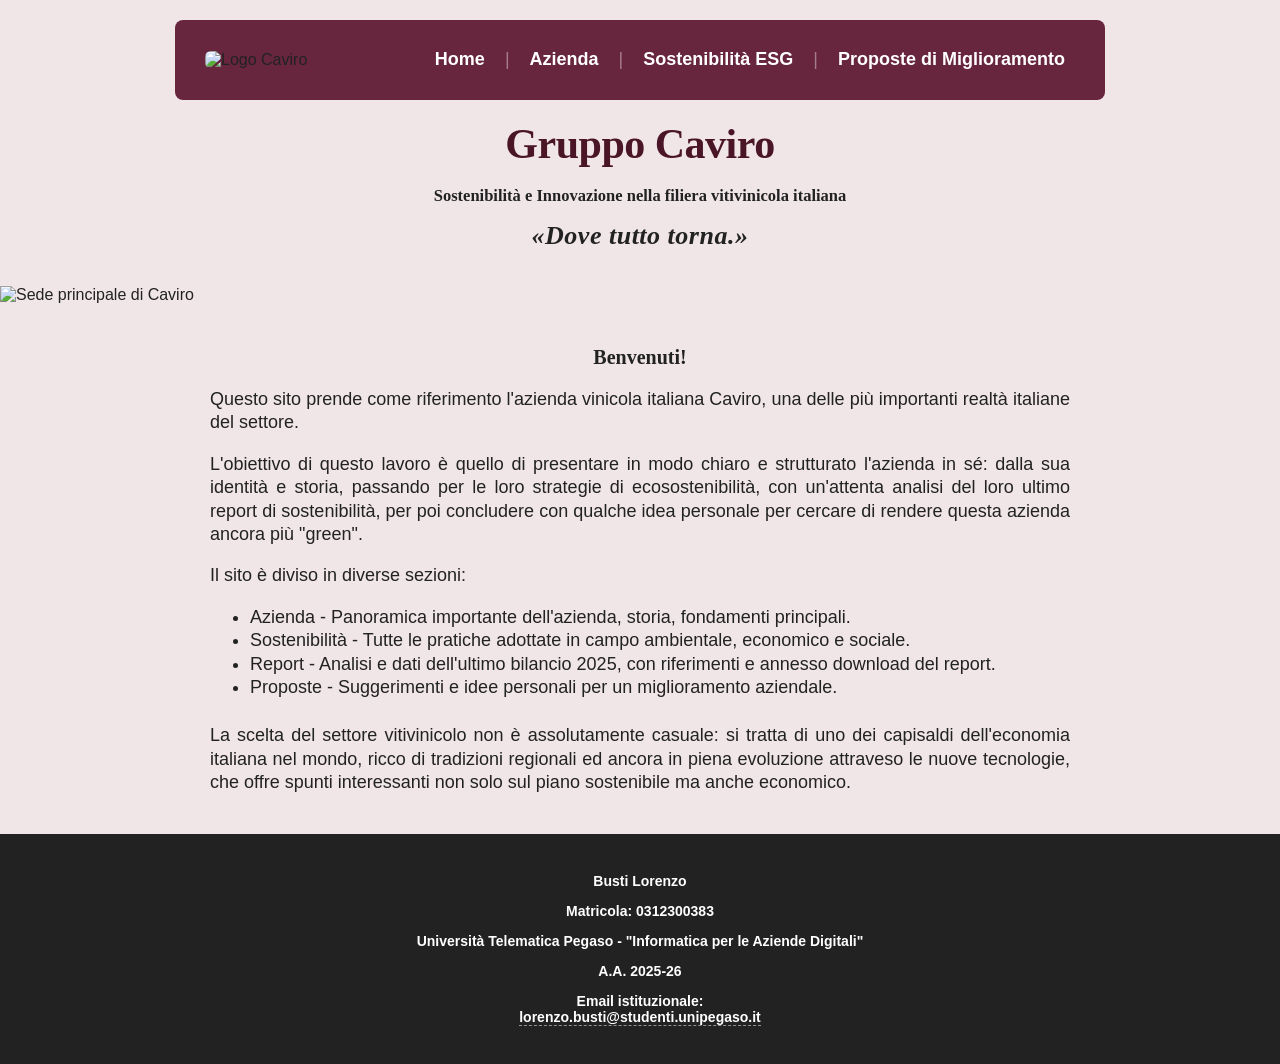
==== index.html @ b3fda52a "Add files via upload" ====
<!DOCTYPE html>
<html>
    <head>
        <meta charset="UTF-8">
        <meta name="viewport" content="width=device-width, intial-scale=1.0">
        <title>Gruppo Caviro</title>
        <meta name="description" content="Sito dedicato all'analisi del Report di Sostenibilità del Gruppo Caviro e alle attività ESG nel settore vitivinicolo italiano.">
        <meta name="author" content="Lorenzo Busti">
        <link rel="stylesheet" href="style.css">
    </head> 
    <body>
        <!-- Navbar-->
        <nav>
            <img src="immagini/logo-caviro.png" alt="Logo Caviro">
                <ul>
                    <li><a href="index.html" class="active">Home</a></li>
                    <span class="divisore">|</span>
                    <li><a href="azienda.html">Azienda</a></li>
                    <span class="divisore">|</span>
                    <li><a href="sostenibilità.html">Sostenibilità ESG</a></li>
                    <span class="divisore">|</span>
                    <li><a href="proposte.html">Proposte di Miglioramento</a></li>
                </ul>
        </nav>
        <!-- Titolo, Logo, Slogan-->
        <header> 
            <h1>Gruppo Caviro</h1>
            <h4>Sostenibilità e Innovazione nella filiera vitivinicola italiana</h4>
            <p>«Dove tutto torna.»</p>
        </header>
        <img src="immagini/caviro-stabilimento.png" alt="Sede principale di Caviro" height="900" width="1377">
        <main>
            <!-- Piccola Introduzione -->
            <div class="intro">
                <h4>Benvenuti!</h4>
                <p>Questo sito prende come riferimento l'azienda vinicola italiana Caviro, una delle più importanti realtà italiane del settore.</p>
                <p>L'obiettivo di questo lavoro è quello di presentare in modo chiaro e strutturato l'azienda in sé: dalla sua identità e storia, passando per le loro strategie di ecosostenibilità, con un'attenta analisi del loro ultimo report di sostenibilità, per poi concludere con qualche idea personale per cercare di rendere questa azienda ancora più "green".</p>
                <p>Il sito è diviso in diverse sezioni:
                    <ul>
                        <li>Azienda - Panoramica importante dell'azienda, storia, fondamenti principali.</li>
                        <li>Sostenibilità - Tutte le pratiche adottate in campo ambientale, economico e sociale.</li>
                        <li>Report - Analisi e dati dell'ultimo bilancio 2025, con riferimenti e annesso download del report.</li>
                        <li>Proposte - Suggerimenti e idee personali per un miglioramento aziendale.</li>
                    </ul>
                    <!-- Motivazioni scelta settore e azienda -->
                    <p>La scelta del settore vitivinicolo non è assolutamente casuale: si tratta di uno dei capisaldi dell'economia italiana nel mondo, ricco di tradizioni regionali ed ancora in piena evoluzione attraveso le nuove tecnologie, che offre spunti interessanti non solo sul piano sostenibile ma anche economico. </p>
                </p>
            </div>
        </main>
        
        <!-- Footer -->
        <footer>
            <div>
                <p>Busti Lorenzo</p>
                <p>Matricola: 0312300383</p>
                <p>Università Telematica Pegaso - "Informatica per le Aziende Digitali"</p>
                <p>A.A. 2025-26</p>
                <p>Email istituzionale:<br> <a href="mailto:lorenzo.busti@studenti.unipegaso.it">lorenzo.busti@studenti.unipegaso.it</a></p>
            </div>
        </footer>
    </body>
</html>
---- style.css ----
/* Sfondo per tutte le pagine */
body {
    background-color: #f0e6e8;
    color: #222222;
    font-family: Arial, Helvetica, sans-serif;
    margin: 0;
    padding: 0;
}
/* NAVBAR */
/* Stile del logo Caviro */
nav img {
    width: 160px;
    height: auto;
    display: block;
    border-radius: 6px; /* Ho voluto rendere i lati del loghino stondati */
}

/* Stile del contenitore principale della navbar */
nav {
    background-color: #68263E; /* Rosso Bordeaux che richiama il logo */
    padding: 0px 30px;
    display: flex; /* Logo e lista sulla stessa riga */
    align-items: center;
    margin-left: auto;
    justify-content: space-between;
    max-width: 870px;
    height: 80px;
    margin: 20px auto;
    border-radius: 8px;
    position: sticky;
    top: 0;
}

/* Stile dei link nella lista */
nav ul {
    list-style-type: none;
    margin: 0;
    padding: 0;
    display: flex;
    align-items: center;
    margin-left: auto;
    padding-right: 10px;
}

nav ul li {
    margin: 0;
    padding: 0;
    display: block;
}

/* Stile testi link */
nav ul li a {
    color: white;
    text-decoration: none;
    font-family: Arial, Helvetica, sans-serif;
    font-size: 18px;
    font-weight: bold;
    line-height: 1;
    display: inline-block;
}

/* Per dare un tocco più elegante ai link di navigabilità */
nav ul li a:hover {
    color: rgba(248, 245, 245, 0.832);
    transform: scale(1.10);
}

/* Stile divisore NAVBAR */
nav ul .divisore {
    color: rgba(255, 255, 255, 0.4);
    font-family: Arial, sans-serif;
    font-weight: normal;
    margin: 0 20px;
    user-select: none;
}

/* Contenuti centrali, titoli e immagini (SEZIONI) */
header p {
    font-family: Georgia, serif;
    font-size: 26px;
    font-style: italic;
    font-weight: bold;
    text-align: center;
    margin-top: 15px;
    margin-bottom: 35px;
    letter-spacing: 0.5px;
}
main div {
    max-width: 900px;
    margin: 40px auto;
    padding: 0 20px;
    box-sizing: border-box;

    font-family: Arial, Helvetica, sans-serif;
    font-size: 18px;
    line-height: 1.3;
    text-align: justify;

}
section {
    max-width: 900px;
    margin: 40px auto;
    padding: 0 20px;
    box-sizing: border-box;
}

section p, ul, ol {
    font-family: Arial, Helvetica, sans-serif;
    font-size: 18px;
    line-height: 1.3;
    margin-bottom: 25px;
    text-align: justify;
}
header {
    margin-top: 15px;
    margin-bottom: 25px;
    text-align: center;
}

h1 {
    color: #4a1527;
    font-family: Georgia, serif;
    font-size: 42px;
    font-weight: bold;
    letter-spacing: -0.5px;
    margin: 0 0 10px 0;
}

h2 {
    color: #68263E;
    font-family: Georgia, sans-serif;
    font-size: 30px;
    margin-top: 20px;
    margin-bottom: 15px;
    border-bottom: 2px solid #d1ccce;
    padding-bottom: 10px;
}

h3 {
    color: #551e32;
    font-family: Georgia, serif;
    font-size: 24px;
    font-weight: bold;
    text-align: center;
    margin-top: 30px;
    margin-bottom: 15px;
}

h4 {
    color: #222222;
    font-family: Georgia, serif;
    font-size: 20px;
    font-weight: bold;
    text-align: center;
    margin-top: 25px;
    margin-bottom: 15px;
}

header h4 {
    font-family: Georgia, serif;
    font-size: 16.5px;
    font-weight: bold;
    text-align: center;
    margin-top: 18px;
}

.blocco-immagine {
    max-width: 100%;
    margin: 35px auto;
    display: table;
} 

/* Stile per il bottone per il download del Report */
.btn-download {
    background-color: #68263E;
    color: #ffffff;
    text-decoration: none;
    font-family: Arial, sans-serif;
    font-weight: bold;
    font-size: 18px;
    padding: 14px 30px;
    border-radius: 6px;
    
    display: block;
    max-width: fit-content;
    margin: 40px auto;
    
    border: 2px solid #68263E;
    box-shadow: 0 4px 6px rgba(0, 0, 0, 0.08);
    transition: all 0.2s ease-in-out;
}

.btn-download:hover {
    background-color: #ffffff;
    color: #68263E;
    box-shadow: 0 6px 12px rgba(104, 38, 62, 0.15);

    transform: scale(1.04);
}

/* Footer di chiusura */
footer {
    background-color: #222222;
    color: #ffffff;
    text-align: center;
    padding: 25px 0;
    margin-top: 30px;
    font-size: 14px;
    font-weight: bold;
}

footer a {
    color: #ffffff;
    text-decoration: none;
    border-bottom: 1px dashed rgba(255, 255, 255, 0.5);
    transition: color 0.3s;
}
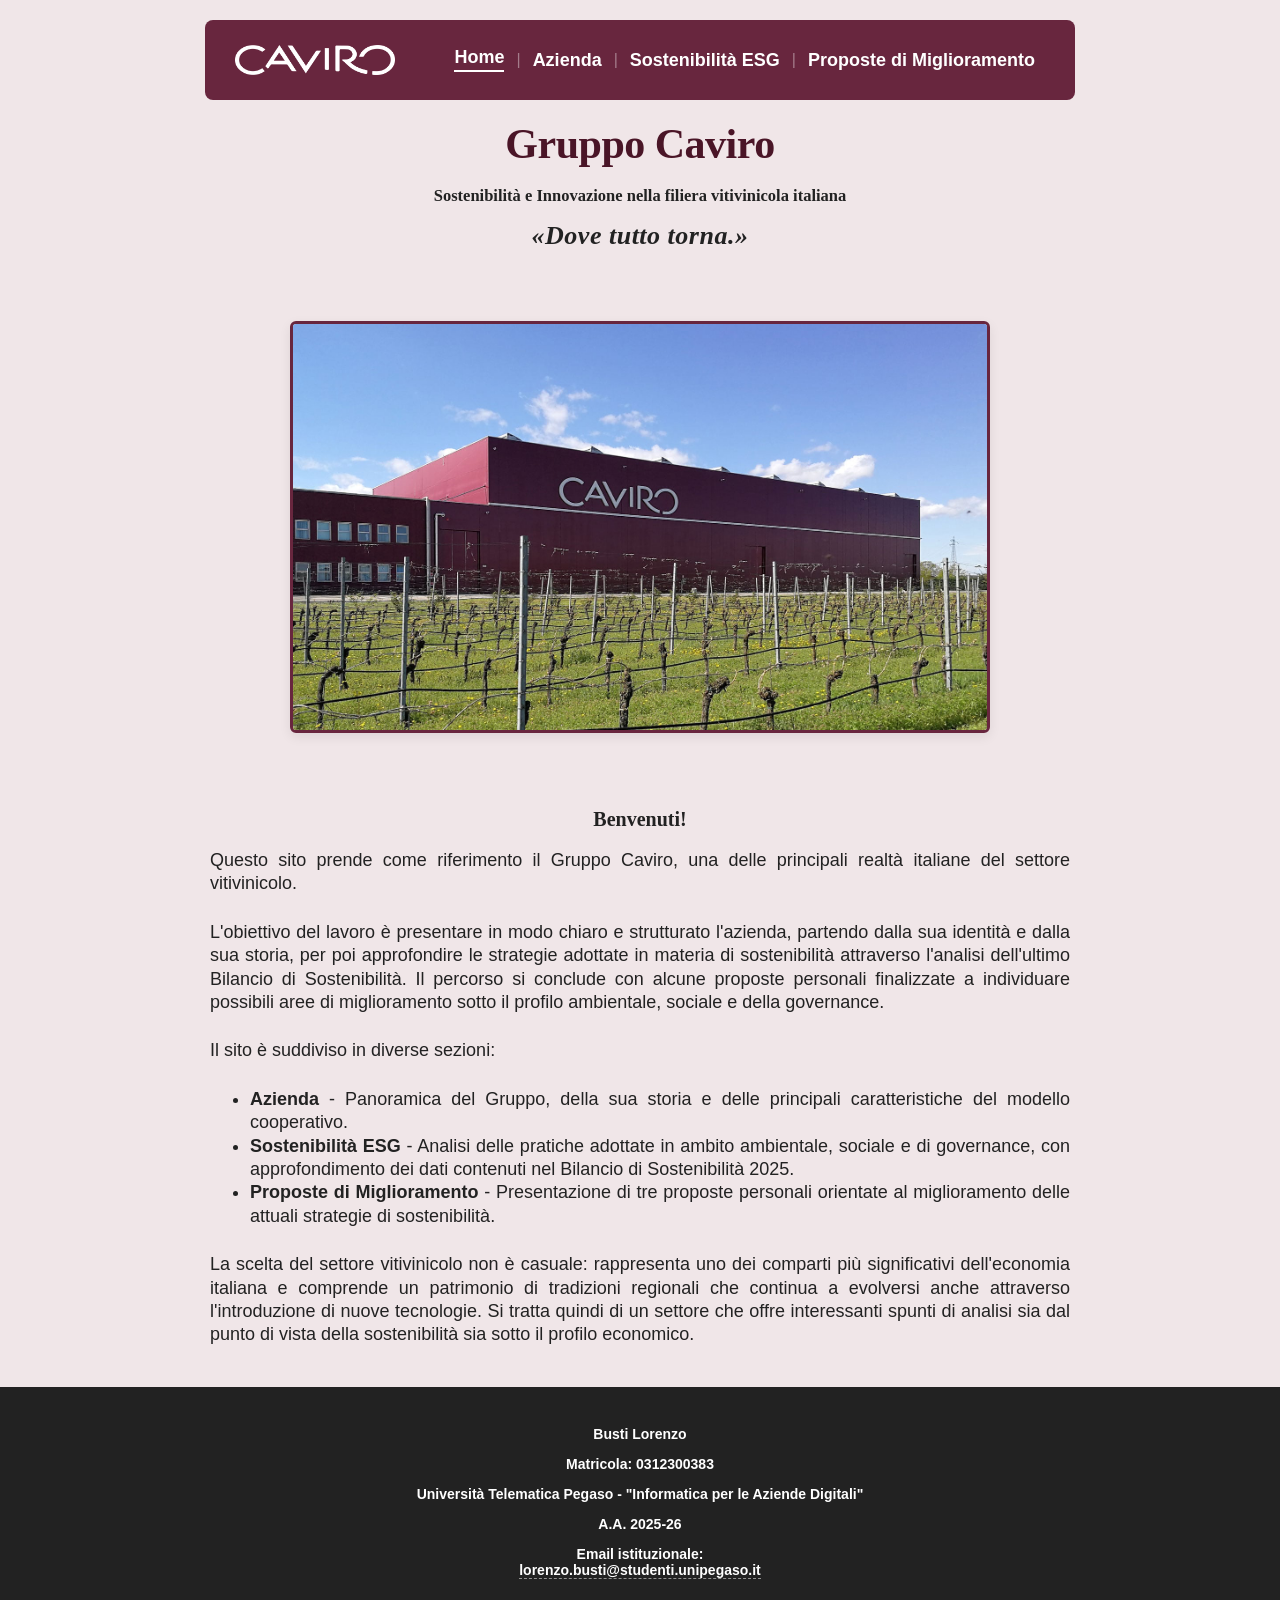
==== commit 394ef28d: "Add files via upload" ====
--- a/index.html
+++ b/index.html
@@ -1,54 +1,65 @@
 <!DOCTYPE html>
-<html>
+<html lang="it">
     <head>
         <meta charset="UTF-8">
-        <meta name="viewport" content="width=device-width, intial-scale=1.0">
+        <meta name="viewport" content="width=device-width, initial-scale=1.0">
         <title>Gruppo Caviro</title>
         <meta name="description" content="Sito dedicato all'analisi del Report di Sostenibilità del Gruppo Caviro e alle attività ESG nel settore vitivinicolo italiano.">
         <meta name="author" content="Lorenzo Busti">
         <link rel="stylesheet" href="style.css">
     </head> 
     <body>
-        <!-- Navbar-->
+        <!-- Navigazione principale -->
         <nav>
             <img src="immagini/logo-caviro.png" alt="Logo Caviro">
                 <ul>
                     <li><a href="index.html" class="active">Home</a></li>
-                    <span class="divisore">|</span>
+                    <li class="divisore">|</li>
                     <li><a href="azienda.html">Azienda</a></li>
-                    <span class="divisore">|</span>
+                    <li class="divisore">|</li>
                     <li><a href="sostenibilità.html">Sostenibilità ESG</a></li>
-                    <span class="divisore">|</span>
+                    <li class="divisore">|</li>
                     <li><a href="proposte.html">Proposte di Miglioramento</a></li>
                 </ul>
+                <!-- Menu di navigazione alternativo per smartphone -->
+                <details class="menu-mobile">
+                    <summary>☰ Menu</summary>
+
+                    <ul>
+                        <li><a href="index.html" class="active">Home</a></li>
+                        <li><a href="azienda.html">Azienda</a></li>
+                        <li><a href="sostenibilità.html">Sostenibilità ESG</a></li>
+                        <li><a href="proposte.html">Proposte di Miglioramento</a></li>
+                    </ul>
+                </details>
         </nav>
-        <!-- Titolo, Logo, Slogan-->
+        <!-- Intestazione della pagina -->
         <header> 
             <h1>Gruppo Caviro</h1>
             <h4>Sostenibilità e Innovazione nella filiera vitivinicola italiana</h4>
             <p>«Dove tutto torna.»</p>
         </header>
-        <img src="immagini/caviro-stabilimento.png" alt="Sede principale di Caviro" height="900" width="1377">
+        <!-- Immagine principale della Home -->
+        <div class="blocco-immagine immagine-home">
+            <img src="immagini/caviro-stabilimento.png" alt="Sede principale di Caviro">
+        </div>
         <main>
-            <!-- Piccola Introduzione -->
-            <div class="intro">
+            <!-- Introduzione al progetto -->
+            <section>
                 <h4>Benvenuti!</h4>
-                <p>Questo sito prende come riferimento l'azienda vinicola italiana Caviro, una delle più importanti realtà italiane del settore.</p>
-                <p>L'obiettivo di questo lavoro è quello di presentare in modo chiaro e strutturato l'azienda in sé: dalla sua identità e storia, passando per le loro strategie di ecosostenibilità, con un'attenta analisi del loro ultimo report di sostenibilità, per poi concludere con qualche idea personale per cercare di rendere questa azienda ancora più "green".</p>
-                <p>Il sito è diviso in diverse sezioni:
-                    <ul>
-                        <li>Azienda - Panoramica importante dell'azienda, storia, fondamenti principali.</li>
-                        <li>Sostenibilità - Tutte le pratiche adottate in campo ambientale, economico e sociale.</li>
-                        <li>Report - Analisi e dati dell'ultimo bilancio 2025, con riferimenti e annesso download del report.</li>
-                        <li>Proposte - Suggerimenti e idee personali per un miglioramento aziendale.</li>
-                    </ul>
-                    <!-- Motivazioni scelta settore e azienda -->
-                    <p>La scelta del settore vitivinicolo non è assolutamente casuale: si tratta di uno dei capisaldi dell'economia italiana nel mondo, ricco di tradizioni regionali ed ancora in piena evoluzione attraveso le nuove tecnologie, che offre spunti interessanti non solo sul piano sostenibile ma anche economico. </p>
-                </p>
-            </div>
+                <p>Questo sito prende come riferimento il Gruppo Caviro, una delle principali realtà italiane del settore vitivinicolo.</p>
+                <p>L'obiettivo del lavoro è presentare in modo chiaro e strutturato l'azienda, partendo dalla sua identità e dalla sua storia, per poi approfondire le strategie adottate in materia di sostenibilità attraverso l'analisi dell'ultimo Bilancio di Sostenibilità. Il percorso si conclude con alcune proposte personali finalizzate a individuare possibili aree di miglioramento sotto il profilo ambientale, sociale e della governance.</p>
+                <p>Il sito è suddiviso in diverse sezioni:</p>
+                <ul>
+                    <li><strong>Azienda</strong> - Panoramica del Gruppo, della sua storia e delle principali caratteristiche del modello cooperativo.</li>
+                    <li><strong>Sostenibilità ESG</strong> - Analisi delle pratiche adottate in ambito ambientale, sociale e di governance, con approfondimento dei dati contenuti nel Bilancio di Sostenibilità 2025.</li>
+                    <li><strong>Proposte di Miglioramento</strong> - Presentazione di tre proposte personali orientate al miglioramento delle attuali strategie di sostenibilità.</li>
+                </ul>
+                    <!-- Motivazioni della scelta del settore vitivinicolo -->
+                    <p>La scelta del settore vitivinicolo non è casuale: rappresenta uno dei comparti più significativi dell'economia italiana e comprende un patrimonio di tradizioni regionali che continua a evolversi anche attraverso l'introduzione di nuove tecnologie. Si tratta quindi di un settore che offre interessanti spunti di analisi sia dal punto di vista della sostenibilità sia sotto il profilo economico.</p>
+            </section>
         </main>
-        
-        <!-- Footer -->
+        <!-- Informazioni relative al Project Work -->
         <footer>
             <div>
                 <p>Busti Lorenzo</p>
--- a/style.css
+++ b/style.css
@@ -1,4 +1,12 @@
-/* Sfondo per tutte le pagine */
+/* Impostazioni generali */ 
+* {
+  box-sizing: border-box;
+}
+
+html {
+  scroll-behavior: smooth;
+}
+
 body {
     background-color: #f0e6e8;
     color: #222222;
@@ -6,20 +14,20 @@
     margin: 0;
     padding: 0;
 }
-/* NAVBAR */
+/* Barra di navigazione */
 /* Stile del logo Caviro */
 nav img {
     width: 160px;
     height: auto;
     display: block;
-    border-radius: 6px; /* Ho voluto rendere i lati del loghino stondati */
-}
+    border-radius: 6px; /* Arrotondamento degli angoli del logo */
+} 
 
 /* Stile del contenitore principale della navbar */
 nav {
-    background-color: #68263E; /* Rosso Bordeaux che richiama il logo */
+    background-color: #68263E; /* Bordeaux utilizzato come colore principale dell'interfaccia */
     padding: 0px 30px;
-    display: flex; /* Logo e lista sulla stessa riga */
+    display: flex; /* Disposizione orizzontale del logo e della navigazione */
     align-items: center;
     margin-left: auto;
     justify-content: space-between;
@@ -31,14 +39,14 @@
     top: 0;
 }
 
-/* Stile dei link nella lista */
+/* Disposizione della lista di navigazione */
 nav ul {
     list-style-type: none;
     margin: 0;
     padding: 0;
     display: flex;
     align-items: center;
-    margin-left: auto;
+    margin-left: 14px;
     padding-right: 10px;
 }
 
@@ -48,7 +56,7 @@
     display: block;
 }
 
-/* Stile testi link */
+/* Stile dei collegamenti di navigazione */
 nav ul li a {
     color: white;
     text-decoration: none;
@@ -57,24 +65,35 @@
     font-weight: bold;
     line-height: 1;
     display: inline-block;
-}
-
-/* Per dare un tocco più elegante ai link di navigabilità */
+    white-space: nowrap;
+}
+
+/* Evidenziazione della pagina attualmente visualizzata */
+nav ul li a.active {
+  border-bottom: 2px solid white;
+  padding-bottom: 4px;
+}
+/* Effetto visivo al passaggio del puntatore */
 nav ul li a:hover {
     color: rgba(248, 245, 245, 0.832);
     transform: scale(1.10);
 }
 
-/* Stile divisore NAVBAR */
+/* Stile dei divisori tra le voci di navigazione */
 nav ul .divisore {
     color: rgba(255, 255, 255, 0.4);
     font-family: Arial, sans-serif;
     font-weight: normal;
-    margin: 0 20px;
+    margin: 0 12px;
     user-select: none;
 }
 
-/* Contenuti centrali, titoli e immagini (SEZIONI) */
+/* Menu dedicato alla visualizzazione su smartphone */
+.menu-mobile {
+  display: none;
+}
+
+/* Contenuti principali e titoli */
 header p {
     font-family: Georgia, serif;
     font-size: 26px;
@@ -85,6 +104,7 @@
     margin-bottom: 35px;
     letter-spacing: 0.5px;
 }
+
 main div {
     max-width: 900px;
     margin: 40px auto;
@@ -95,8 +115,8 @@
     font-size: 18px;
     line-height: 1.3;
     text-align: justify;
-
-}
+}
+
 section {
     max-width: 900px;
     margin: 40px auto;
@@ -104,7 +124,9 @@
     box-sizing: border-box;
 }
 
-section p, ul, ol {
+section p, 
+section ul, 
+section ol {
     font-family: Arial, Helvetica, sans-serif;
     font-size: 18px;
     line-height: 1.3;
@@ -128,7 +150,7 @@
 
 h2 {
     color: #68263E;
-    font-family: Georgia, sans-serif;
+    font-family: Georgia, serif;
     font-size: 30px;
     margin-top: 20px;
     margin-bottom: 15px;
@@ -164,13 +186,30 @@
     margin-top: 18px;
 }
 
+/* Gestione delle immagini nei contenuti e nelle sezioni */
+section img, .blocco-immagine img {
+    max-width: 100%;                /* Adatta l'immagine alla larghezza del contenitore */
+    width: auto;                    /* Mantiene le proporzioni originali dell'immagine */
+    max-height: 480px;              /* Limita l'altezza massima dell'immagine */
+    display: block;            
+    margin: 35px auto;              /* Centra orizzontalmente l'immagine */
+    border: 3px solid #68263e;      /* Bordo coerente con la palette del sito */
+    border-radius: 6px;             
+    box-shadow: 0 4px 12px rgba(0, 0, 0, 0.08); 
+  }
+  
+
 .blocco-immagine {
     max-width: 100%;
     margin: 35px auto;
     display: table;
 } 
 
-/* Stile per il bottone per il download del Report */
+.immagine-home {
+  max-width: 700px;
+  margin: 35px auto;
+}
+/* Stile del collegamento per la consultazione del Bilancio di Sostenibilità */
 .btn-download {
     background-color: #68263E;
     color: #ffffff;
@@ -198,7 +237,25 @@
     transform: scale(1.04);
 }
 
-/* Footer di chiusura */
+/* Collegamento per tornare all'inizio della pagina */
+.torna-su {
+  display: block;
+  width: fit-content;
+  margin: 30px auto 20px;
+  padding: 6px 10px;
+  color: #68263E;
+  font-family: Arial, Helvetica, sans-serif;
+  font-size: 14px;
+  font-weight: bold;
+  text-decoration: none;
+  background-color: transparent;
+  border: none;
+}
+
+.torna-su:hover {
+  text-decoration: underline;
+}
+/* Footer */
 footer {
     background-color: #222222;
     color: #ffffff;
@@ -215,3 +272,250 @@
     border-bottom: 1px dashed rgba(255, 255, 255, 0.5);
     transition: color 0.3s;
 }
+
+
+/* ==========================================================================
+   MEDIA QUERIES PER IL RESPONSIVE DESIGN
+   Adattamento per tablet e smartphone
+   ========================================================================== */
+
+/* DISPOSITIVI MEDIUM (TABLET - Schermi fino a 1000px) */
+@media screen and (max-width: 1000px) {
+  
+    /* Adattamento dei contenitori principali */
+    section {
+      max-width: 90% !important;
+      margin: 30px auto !important;
+      padding: 0 15px !important;
+    }
+  
+    /* Adattamento delle immagini su tablet */
+    section img, .blocco-immagine img {
+      max-width: 100% !important;
+      width: 100% !important;
+      height: auto !important;
+      max-height: 350px !important; /* Limita l'altezza delle immagini */
+      object-fit: cover;
+    }
+  
+    /* Adattamento delle dimensioni della navbar per tablet */
+    nav {
+      max-width: 90% !important;
+      height: 65px !important;       /* Riduce l'altezza della barra di navigazione */
+      padding: 0 20px !important;
+      margin: 15px auto !important;
+    }
+  
+    /* Ridimensionamento del logo su tablet */
+    nav img {
+      width: 100px !important;       
+      max-height: 45px !important;
+    }
+  
+    /* Adattamento delle voci di navigazione allo spazio disponibile */
+    nav ul {
+      gap: 4px !important;
+      flex-wrap: nowrap;
+      justify-content: center;        
+    }
+  
+    nav ul li a {
+      font-size: 13px !important;    
+      padding: 6px 8px !important;  
+    }
+    
+    nav ul .divisore {
+      margin: 0 4px !important;      
+    }
+  }
+  /* Ridimensionamento dei titoli per tablet */
+@media screen and (min-width: 601px) and (max-width: 1024px) {
+  h1 {
+    font-size: 36px;
+  }
+  
+  h2 {
+    font-size: 26px;
+  }
+  
+  h3 {
+    font-size:22px;
+  }
+  
+  h4 {
+    font-size: 18px;
+  }
+}
+
+
+/* DISPOSITIVI SMALL (SMARTPHONE - Schermi fino a 600px) */
+@media screen and (max-width: 600px) {
+  
+  section p,
+  section ul li, 
+  section ol li {
+    font-size: 16px;              
+    line-height: 1.6;             
+    text-align: left;             
+  }
+  
+  nav ul {
+    flex-wrap: wrap;             
+    justify-content: center;
+    gap: 8px;
+  }
+    
+  nav > ul {
+    display: none !important;
+  }
+
+  .menu-mobile {
+    display: block;
+    width: 100%;
+  }
+
+  /* Stile del menu di navigazione su smartphone */
+  .menu-mobile summary {
+    color: white;
+    font-family: Arial, Helvetica, sans-serif;
+    font-size: 15px;
+    font-weight: bold;
+    text-align: center;
+    cursor: pointer;
+    padding: 8px 12px;
+    list-style: none;
+    width: fit-content;
+    margin: 0 auto;
+  }
+
+  /* Rimuove il simbolo predefinito del menu */
+  .menu-mobile summary::-webkit-details-marker {
+    display: none;
+  }
+
+  /* Lista dei collegamenti del menu mobile */
+  .menu-mobile ul {
+    display: flex !important;
+    flex-direction: column;
+    align-items: center;
+    gap: 8px !important;
+    margin: 10px 0 0 0 !important;
+    padding: 10px 0 0 0 !important;
+    border-top: 1px solid rgba(255, 255, 255, 0.3);
+  }
+
+  /* Link del menu mobile */
+  .menu-mobile ul li a {
+    display: block;
+    color: white;
+    font-size: 14px !important;
+    padding: 7px 10px !important;
+    text-align: center;
+  }
+
+  nav ul li a {
+    font-size: 14px;              
+    padding: 8px 12px;            
+  }
+  
+  /* Ridimensionamento dei titoli su smartphone */
+  h1 { 
+    font-size: 28px; 
+  }
+  h2 { 
+    font-size: 22px; 
+  }
+  h3 {
+    font-size: 19px;
+  }
+  h4 { 
+    font-size: 16px; 
+  }
+
+  header h4 {
+    max-width: 90%;
+    margin-left: auto;
+    margin-right: auto;
+  }
+
+  section img, .blocco-immagine img {
+    max-height: 100% !important; /* Adatta l'altezza delle immagini allo spazio disponibile */
+  }
+
+  /* Adattamento della barra di navigazione su smartphone */
+  nav {
+    height: auto !important;       /* Adatta l'altezza al contenuto */
+    padding: 15px !important;      
+    flex-direction: column !important; /* Dispone verticalmente logo e menu */
+    gap: 12px !important;
+    border-radius: 8px !important; 
+  }
+
+  nav img {
+    width: 90px !important;        /* Ridimensionamento del logo */
+    max-height: 40px !important;
+    margin: 0 auto !important;
+  }
+
+   /* Disposizione centrata delle voci di navigazione */
+  nav ul {
+    margin: 0 auto !important;
+    padding: 0 !important;
+    flex-wrap: wrap !important;    /* Consente alle voci di distribuirsi su più righe */
+    justify-content: center !important;
+    gap: 6px !important;
+  }
+
+  nav ul li a {
+    font-size: 13px !important;    
+    padding: 6px 10px !important;  
+  }
+  
+  /* Nasconde i divisori verticali su smartphone */
+  nav ul .divisore {
+    display: none !important;      
+  }
+
+  /* Adattamento del collegamento al Bilancio su smartphone */
+  .btn-download {
+    width: 100% !important;
+    box-sizing: border-box;
+    text-align: center;
+    font-size: 15px;
+    padding: 12px 20px;
+  }
+
+    /* Adattamento delle immagini alla larghezza dello schermo su smartphone */
+  .blocco-immagine {
+    width: 100% !important;       /* Adatta il contenitore alla larghezza disponibile */
+    max-width: 100% !important;   /* Evita il superamento della larghezza del contenitore */
+    display: block !important;     /* Sostituisce la visualizzazione table utilizzata su schermi più ampi */
+    margin: 20px auto !important;
+  }
+  
+  .immagine-home {
+    width: 90% !important;
+    max-width: 90% !important;
+    margin: 20px auto !important;
+  }
+
+  .blocco-immagine img {
+    width: 100% !important;       /* Adatta l'immagine alla larghezza del contenitore */
+    max-width: 100% !important;   /* Evita il superamento della larghezza disponibile */
+    height: auto !important;      /* Mantiene le proporzioni dell'immagine */
+    max-height: none !important; /* Rimuove il limite di altezza per mostrare l'immagine completa */
+    object-fit: contain;            /* Mantiene visibile l'intera immagine senza ritagli */
+    box-sizing: border-box;
+  }
+
+  .blocco-immagine .didascalia {
+    font-size: 13px;
+    padding: 0 5px;
+    box-sizing: border-box;
+  } 
+
+  footer {
+    padding: 15px 10px;
+    line-height: 1.4;
+  }
+} 
